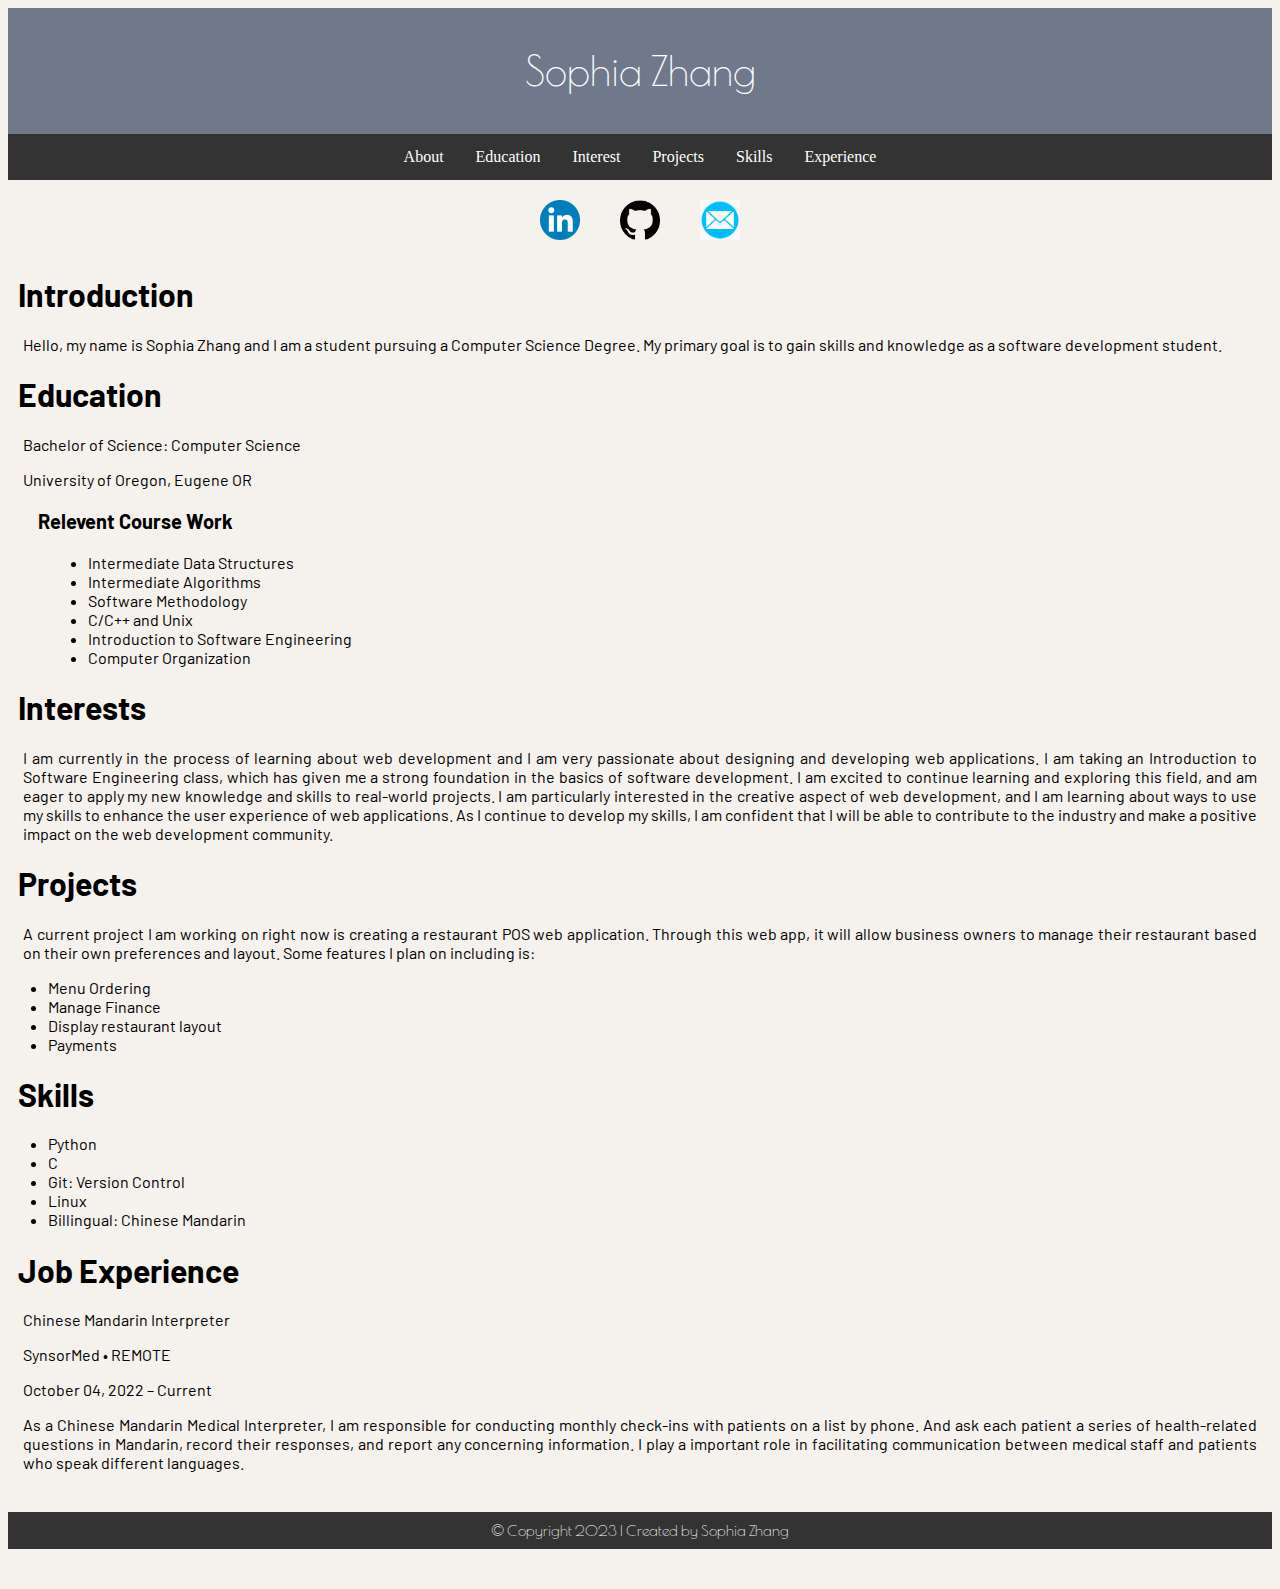
==== index.html @ 6f68cbdc "Changed file name" ====
<!DOCTYPE html>
<html lang="en">
<head>
	<meta charset="UTF-8">
	<meta http-equiv="X-UA-Compatible" content="IE=edge">
	<meta name="viewport" content="width=device-width, initial-scale=1.0">
	<link rel="stylesheet" type="text/css" href="web.css">
	<title>SophiaPersonalWeb</title>
</head>
<body>
	<header>Sophia Zhang</header>
	<section class = "bar">
		<ul>
			<li><a href = "#intro">About</a></li>
			<li><a href = "#education">Education</a></li>
			<li><a href = "#interest">Interest</a></li>
			<li><a href = "#project">Projects</a></li>
			<li><a href = "#skills">Skills</a></li>
			<li><a href = "#job">Experience</a></li>
		</ul>
	</section>
	
	<section class = "icon">

		<a href="https://www.linkedin.com/in/sophiaz8/">
			<img src="linkedin.png" style="width: 40px; height: 40px;">
		</a>

		<a href = "https://github.com/szhang43">
			<img src="github.png"  style="width: 40px; height: 40px;">
		</a>

		<a href="mailto:sophiaz@uoregon.edu">
			<img src="email.png" style="width: 40px; height: 40px;">
		</a>
	</section>
<!-- 
	<section class = "profile">
		<img src = "profilePhoto.png">
	</section> -->

	<section id = "intro">
		<h1>Introduction</h1>
		<p>
			Hello, my name is Sophia Zhang and I am a student pursuing a Computer Science Degree.
			My primary goal is to gain skills and knowledge as a software development student. 

		</p>
	</section>
	<section id = "education">
		<h1>Education</h1>
		<p>Bachelor of Science: Computer Science</p>
		<p>University of Oregon, Eugene OR</p>
		<h3>Relevent Course Work</h3>
			<ul>
				<li>Intermediate Data Structures</li>
				<li>Intermediate Algorithms</li>
				<li>Software Methodology</li>
				<li>C/C++ and Unix</li>
				<li>Introduction to Software Engineering</li>
				<li>Computer Organization</li>
			</ul>
	</section>

	<section id = "interest">
		<h1>Interests</h1>
		<p>
			I am currently in the process of learning about web development and I am very 
			passionate about designing and developing web applications. I am taking an 
			Introduction to Software Engineering class, which has given me a strong foundation
			in the basics of software development. I am excited to continue learning and exploring 
			this field, and am eager to apply my new knowledge and skills to real-world projects. 
			I am particularly interested in the creative aspect of web development, and I am learning 
			about ways to use my skills to enhance the user experience of web applications. 
			As I continue to develop my skills, I am confident that I will be able to contribute to the
			industry and make a positive impact on the web development community.
		</p>
	</section>
	<section id = "project">
		<h1>Projects</h1>
		<p>
			A current project I am working on right now is creating a restaurant POS web application.
			Through this web app, it will allow business owners to manage their restaurant based on their
			own preferences and layout. Some features I plan on including is: 
			<ul>
				<li>Menu Ordering</li>
				<li>Manage Finance</li>
				<li>Display restaurant layout</li>
				<li>Payments</li>
			</ul>
		</p>
	</section>

	<section id = "skills">
		<h1>Skills</h1>
		<ul>
			<li>Python</li>
			<li>C</li>
			<li>Git: Version Control</li>
			<li>Linux</li>
			<li>Billingual: Chinese Mandarin</li>
		</ul>
	</section>
	<section id = "job">
	
		<h1>Job Experience</h1>
		<section class="position">
			<p>Chinese Mandarin Interpreter</p>
		</section>

		<section class = "jobtitle">
			<p>SynsorMed • REMOTE</p>
		</section>

		<section class = "date">
			<p>October 04, 2022 – Current</p>
		</section>

		<section class = "jobdesc">
			<p>
			As a Chinese Mandarin Medical Interpreter, I am responsible for conducting 
			monthly check-ins with patients on a list by phone. And ask each patient a 
			series of health-related questions in Mandarin, record their responses, and 
			report any concerning information. I play a important role in facilitating 
			communication between medical staff and patients who speak different languages.
			</p>
		</section>
	</section>
		
	<section class = "footer">
			<p>  © Copyright 2023  | Created by Sophia Zhang</p>
	</section>	
</body>
</html>
---- web.css ----
@import url('https://fonts.googleapis.com/css2?family=Poiret+One&display=swap');
@import url('https://fonts.googleapis.com/css2?family=Barlow:wght@100;200;300&display=swap');

header{
  padding: 40px;
  display: block;
  text-align: center;
  color: white;
  background-color: #70798c;
  font-family: 'Poiret One', cursive;
  font-size: 40px;
}

html {
  scroll-behavior: smooth;
}

body{
  background-color: #f5f1ed; 
}

.bar {
  background-color: #333;
  color: white;
  display: flex;
  justify-content: center;
}

.bar ul {
  list-style-type: none;
  margin: 0;
  padding: 0;
  overflow: hidden;
}

.bar li {
  float: left;
}

.bar li a {
  display: block;
  color: white;
  text-align: center;
  padding: 14px 16px;
  text-decoration: none;
}

.bar li a:hover {
  background-color: #111;
}

.icon {
  display: flex;
  align-items: center;
  justify-content: center;
  flex-wrap: wrap;
}

.icon img{
  padding-top: 20px;
  padding-bottom: 10px;
  padding-left: 20px;
  padding-right: 20px;
}

/* .profile{
  float: right;
  padding-top: 20px;
  padding-right: 50px;
  padding-left: 20px;
} */

#intro h1 {
  font-family: 'Barlow', sans-serif;
  font-style: Light;
  padding-left: 10px;
}

#intro p{
  font-family: 'Barlow', sans-serif;
  font-style: ExtraLight 200;
  padding-left: 15px;
  padding-right: 15px;
  text-align: justify;
  
}

#education h1{
  font-family: 'Barlow', sans-serif;
  font-style: Light;
  padding-left: 10px;
}

#education p{
  font-family: 'Barlow', sans-serif;
  font-style: ExtraLight 200;
  padding-left: 15px;
  padding-right: 15px;
}

#education h3{
  font-family: 'Barlow', sans-serif;
  font-style: Light;
  padding-left: 30px;
  font-size: 20px;
}

#education ul{
  padding-left: 80px;
}
#education li{
  font-family: 'Barlow', sans-serif;
  font-style: ExtraLight 200;
}

#interest h1{
  font-family: 'Barlow', sans-serif;
  font-style: Light;
  text-align: justify;
  padding-left: 10px;

}

#interest p{
  font-family: 'Barlow', sans-serif;
  font-style: ExtraLight 200;
  text-align: justify;
  padding-left: 15px;
  padding-right: 15px;
}

#project h1{
  font-family: 'Barlow', sans-serif;
  font-style: Light;
  padding-left: 10px;
}

#project p{
  font-family: 'Barlow', sans-serif;
  font-style: ExtraLight 200;
  text-align: justify;
  padding-left: 15px;
  padding-right: 15px;

}

#project li{
  font-family: 'Barlow', sans-serif;
  font-style: ExtraLight 200;
}

#skills h1{
  font-family: 'Barlow', sans-serif;
  font-style: Light;
  padding-left: 10px;

}

#skills li{
  font-family: 'Barlow', sans-serif;
  font-style: ExtraLight 200;
}

#job h1{
  font-family: 'Barlow', sans-serif;
  font-style: Light;
  padding-left: 10px;

}

#job p{
  font-family: 'Barlow', sans-serif;
  font-style: ExtraLight 200;
  text-align: justify;
  padding-left: 15px;
  padding-right: 15px;

}

.footer {
  margin-top: 40px;
  margin-bottom: 40px;
}

.footer p{
  padding: 10px;
  display: block;
  text-align: center;
  color: white;
  background-color: #333;
  font-family: 'Poiret One', cursive;
  font-size: 15px;
}
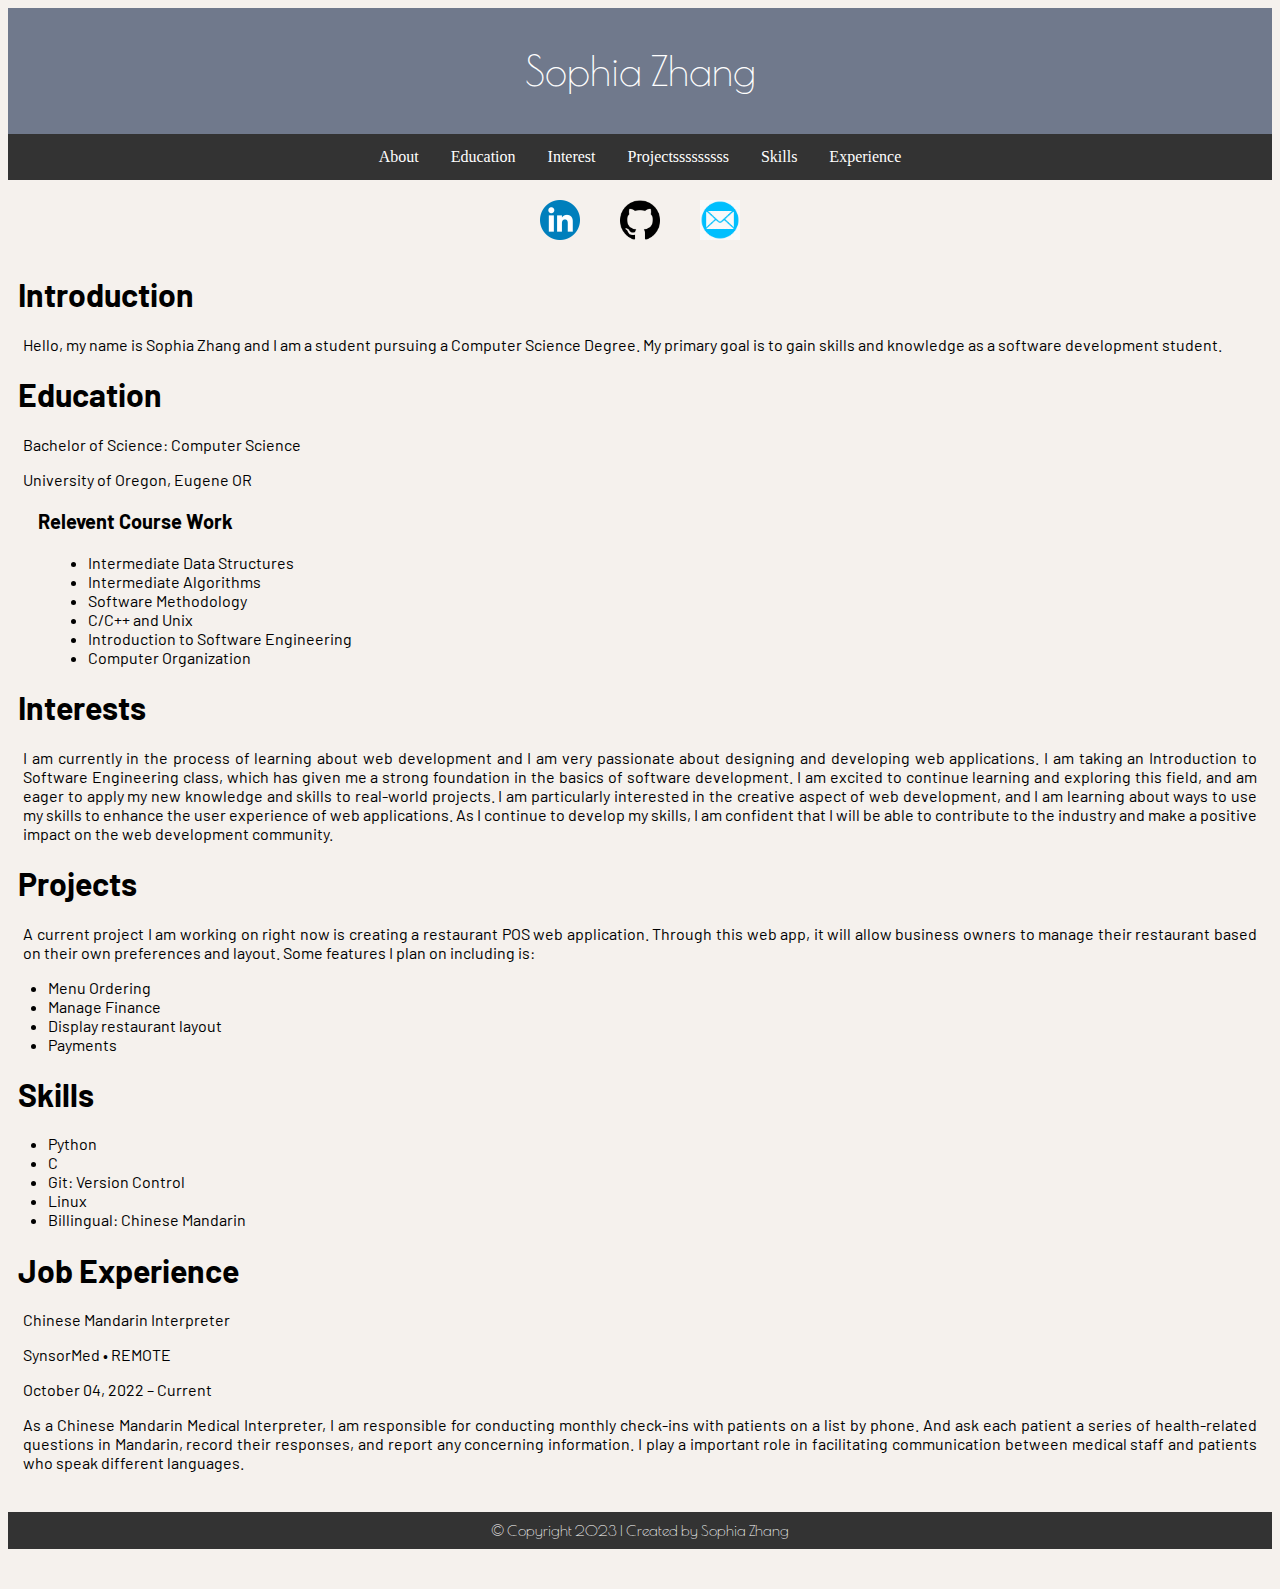
==== commit 89f41198: "Changed Back" ====
--- a/index.html
+++ b/index.html
@@ -14,7 +14,7 @@
 			<li><a href = "#intro">About</a></li>
 			<li><a href = "#education">Education</a></li>
 			<li><a href = "#interest">Interest</a></li>
-			<li><a href = "#project">Projects</a></li>
+			<li><a href = "#project">Projectsssssssss</a></li>
 			<li><a href = "#skills">Skills</a></li>
 			<li><a href = "#job">Experience</a></li>
 		</ul>
@@ -38,7 +38,7 @@
 	<section class = "profile">
 		<img src = "profilePhoto.png">
 	</section> -->
-
+	
 	<section id = "intro">
 		<h1>Introduction</h1>
 		<p>
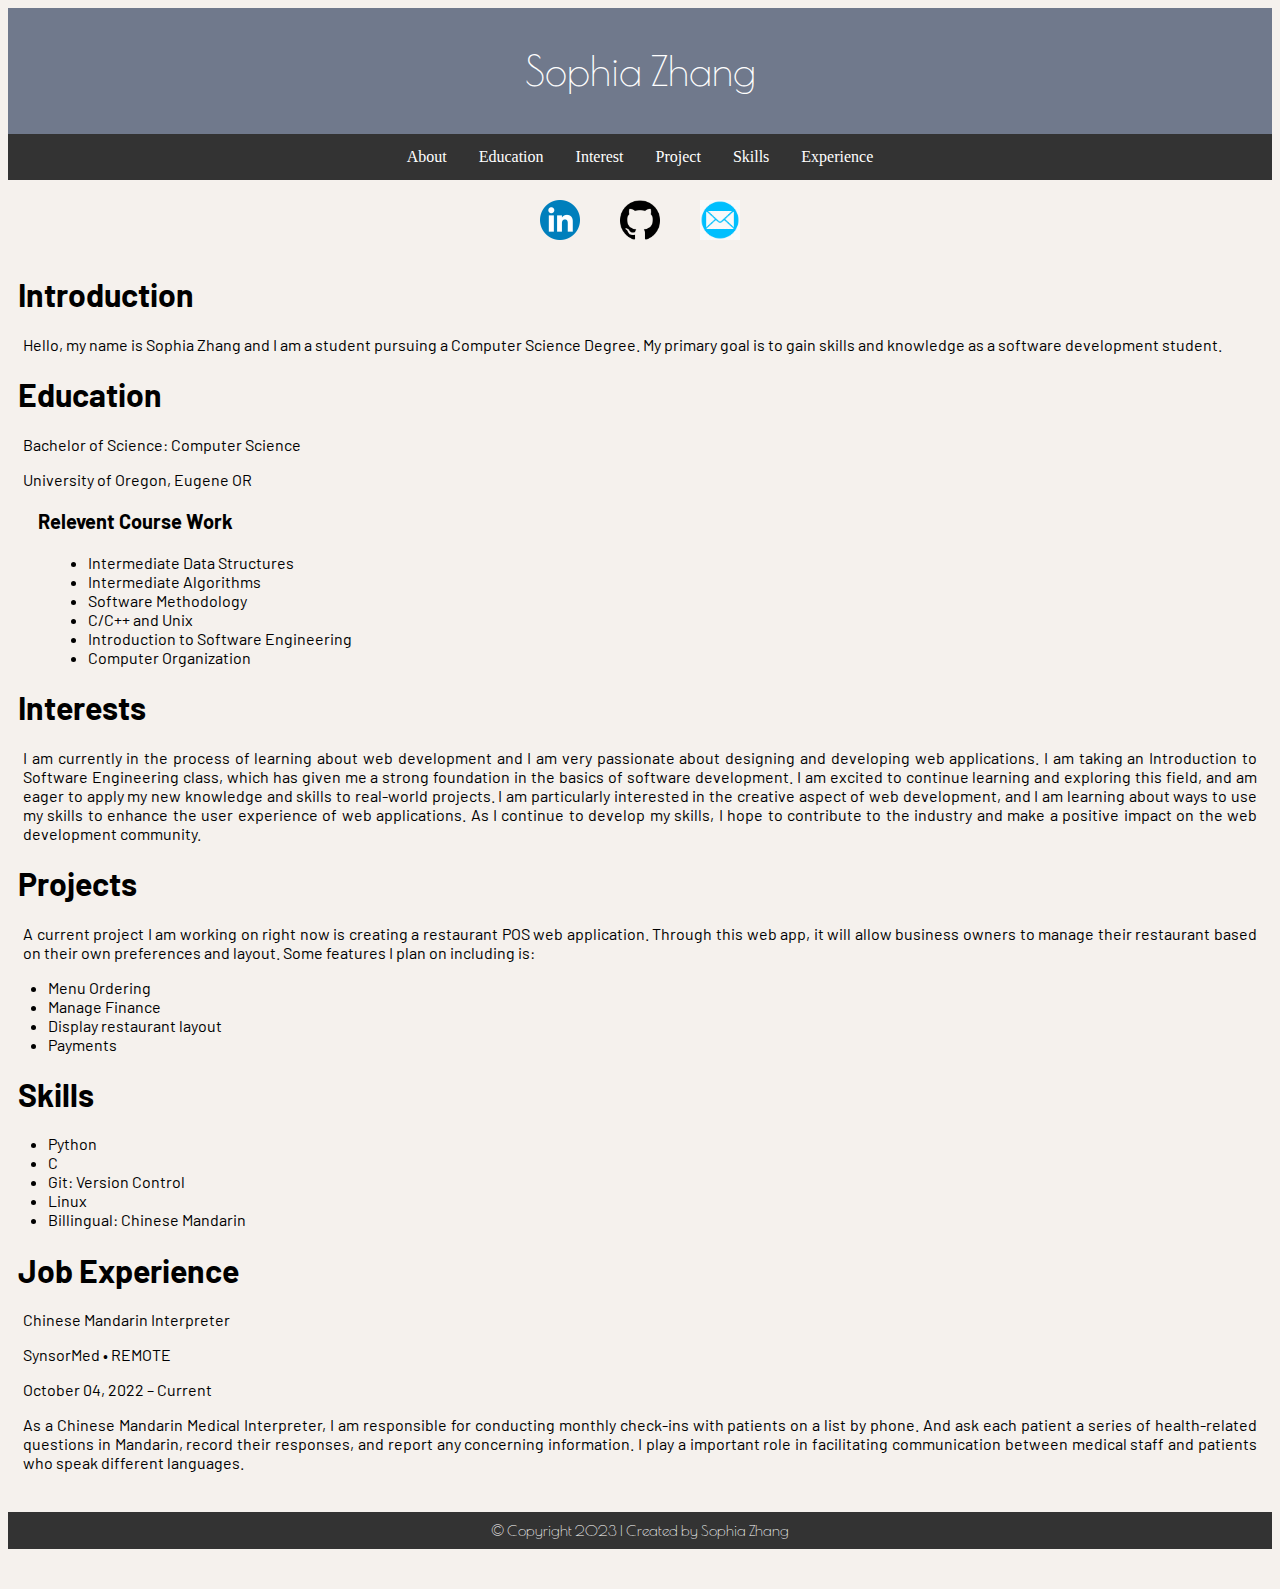
==== commit 2650ea1b: "Fixed Message in Interest" ====
--- a/index.html
+++ b/index.html
@@ -14,7 +14,7 @@
 			<li><a href = "#intro">About</a></li>
 			<li><a href = "#education">Education</a></li>
 			<li><a href = "#interest">Interest</a></li>
-			<li><a href = "#project">Projectsssssssss</a></li>
+			<li><a href = "#project">Project</a></li>
 			<li><a href = "#skills">Skills</a></li>
 			<li><a href = "#job">Experience</a></li>
 		</ul>
@@ -72,7 +72,7 @@
 			this field, and am eager to apply my new knowledge and skills to real-world projects. 
 			I am particularly interested in the creative aspect of web development, and I am learning 
 			about ways to use my skills to enhance the user experience of web applications. 
-			As I continue to develop my skills, I am confident that I will be able to contribute to the
+			As I continue to develop my skills, I hope to contribute to the
 			industry and make a positive impact on the web development community.
 		</p>
 	</section>
